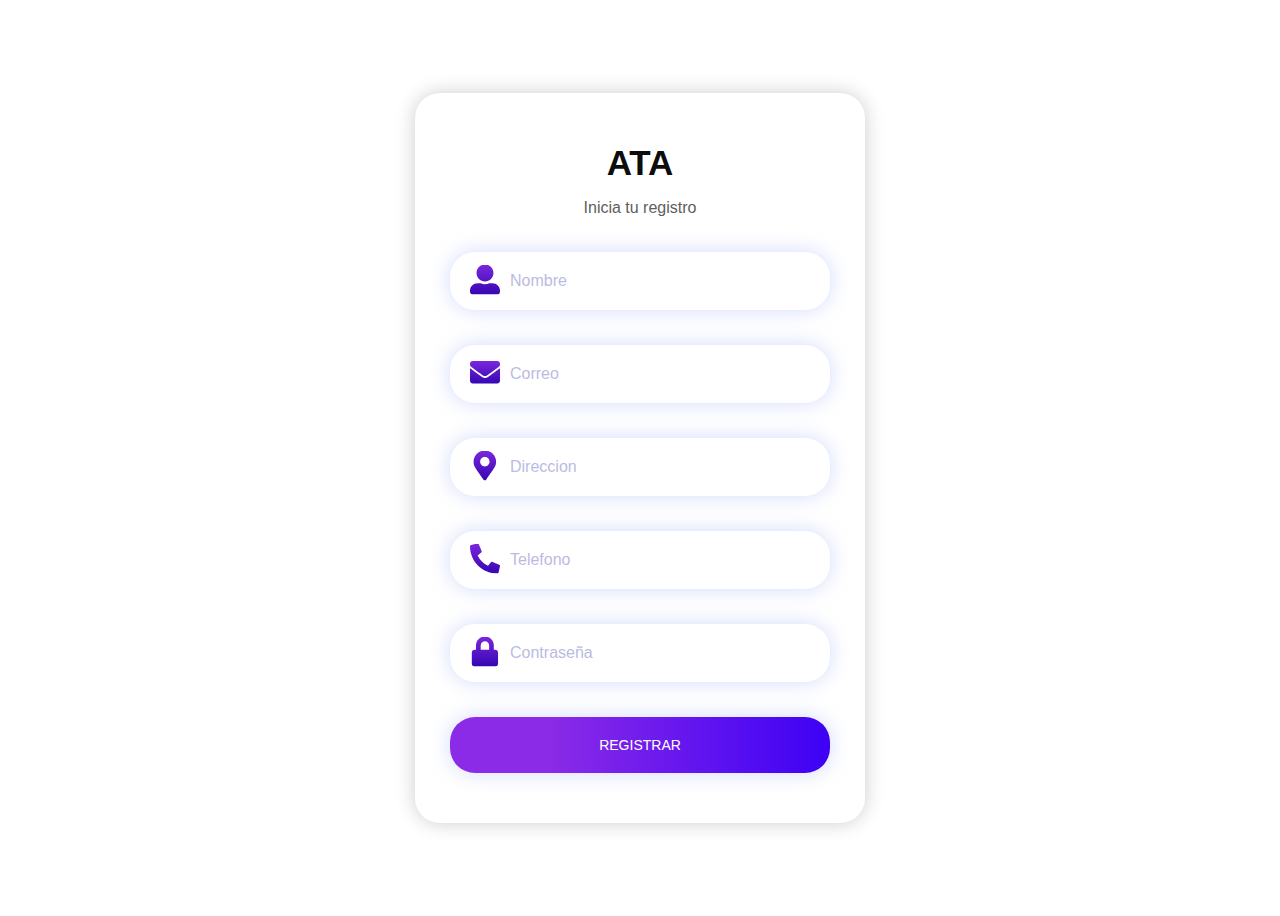
==== html/registro/index.html @ c275e1a1 "Add files via upload" ====
<!DOCTYPE html>
<html lang="en">
<head>
    <meta charset="UTF-8">
    <meta http-equiv="X-UA-Compatible" content="IE=edge">
    <meta name="viewport" content="width=device-width, initial-scale=1.0">
    <title>Registro</title>
    <link rel="stylesheet" href="style.css">
</head>
<body>

<form method="POST" >
    <h2>ATA</h2>
    <p>Inicia tu registro</p>

    <div class="input-wrapper">
        <input type="text" name="name" placeholder="Nombre">
        <img class="input-icon" src="images/name.svg" alt="">
    </div>
    <div class="input-wrapper">
        <input type="email" name="email" placeholder="Correo">
        <img class="input-icon" src="images/email.svg" alt="">
    </div>
    <div class="input-wrapper">
        <input type="text" name="direction" placeholder="Direccion">
        <img class="input-icon" src="images/direction.svg" alt="">
    </div>
    <div class="input-wrapper">
        <input type="tel" name="phone" placeholder="Telefono">
        <img class="input-icon" src="images/phone.svg" alt="">
    </div>
    <div class="input-wrapper">
        <input type="password" name="password" placeholder="Contraseña">
        <img class="input-icon" src="images/password.svg" alt="">
    </div>

    <input class="btn" type="submit" name="register" value="Registrar">
</form>

</body>
</html>
---- html/registro/style.css ----
body{
    box-sizing: border-box;
    font-family: Arial, Helvetica, sans-serif;
    display: flex;
    justify-content: center;
    align-items: center;
    min-height: 100vh;
}

form{
    box-shadow:  0 0 20px rgba(0, 0, 0, 0.2);
    padding: 50px 35px;
    border-radius: 25px;
    display: flex;
    flex-direction: column;
    text-align: center;
    width: 380px;
}

form h2{
    font-size: 35px;
    color: #0d0d0d;
    margin: 0;
}

form p{
    font-size: 16px;
    color: #5e5e5e;
    margin-bottom: 35px;
}

.input-wrapper{
    position: relative;
    width: 305px;
    margin-bottom: 35px;
}

input{
    color: #0d0d0d;
    padding: 20px 15px 20px 60px;
    width: 100%;
    border-radius: 25px;
    border: 0;
    box-shadow: 0 0 20px rgba(192, 203 ,251,0.7);
    outline: none;
    font-size: 16px;
}

input::placeholder{
    font-size: 16px;
    color: #bbbbe2;
}

.input-icon{
    position: absolute;
    height: 30px;
    width: 30px;
    left: 20px;
    top: 50%;
    transform: translateY(-55%);
}

.btn{
    padding: 20px;
    background:linear-gradient(
        90deg, 
        rgba(140, 43, 231, 1) 25%,
        rgba(61, 1, 245, 1) 100%);
    box-shadow: 0 0 20px rgba(192, 203 ,251,0.7);
    color: #ffffff;
    text-transform: uppercase;
    font-size: 14px;
    cursor: pointer;
}

.btn:hover{
    background:rgb(153, 47, 252) ;
}

.success{
    position: absolute;
    top: 50px;
    color: #00c83c;
    font-size: 18px;

}

.error{
    position: absolute;
    top: 50px;
    color: #e02d00;
    font-size: 18px;
    
}

@media(max-width:991px){
    body{
        padding: 10px;
    }
    
    form{
        padding: 20px;
        width: 100%;
    }

    .input-wrapper{
        position: relative;
        width: 88%;
        margin-bottom: 35px;
    }

    input{
        padding: 20px 0px 20px 45px;
    }

    .input-icon{
        height: 20px;
        width: 20px;
    }
}
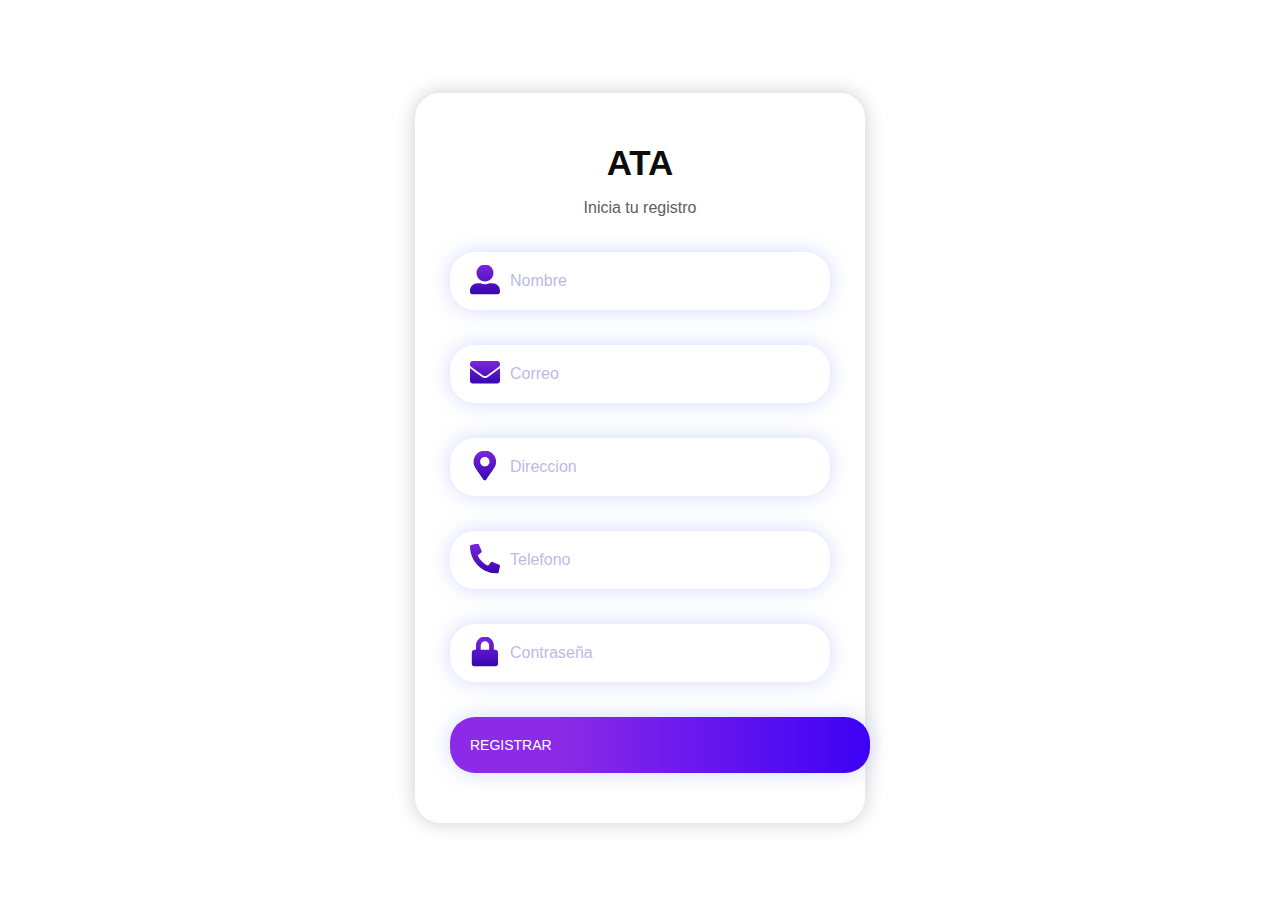
==== commit 38857b70: "Update index.html" ====
--- a/html/registro/index.html
+++ b/html/registro/index.html
@@ -34,8 +34,8 @@
         <img class="input-icon" src="images/password.svg" alt="">
     </div>
 
-    <input class="btn" type="submit" name="register" value="Registrar">
+    <input class="btn" value="Registrar">
 </form>
 
 </body>
-</html>+</html>
